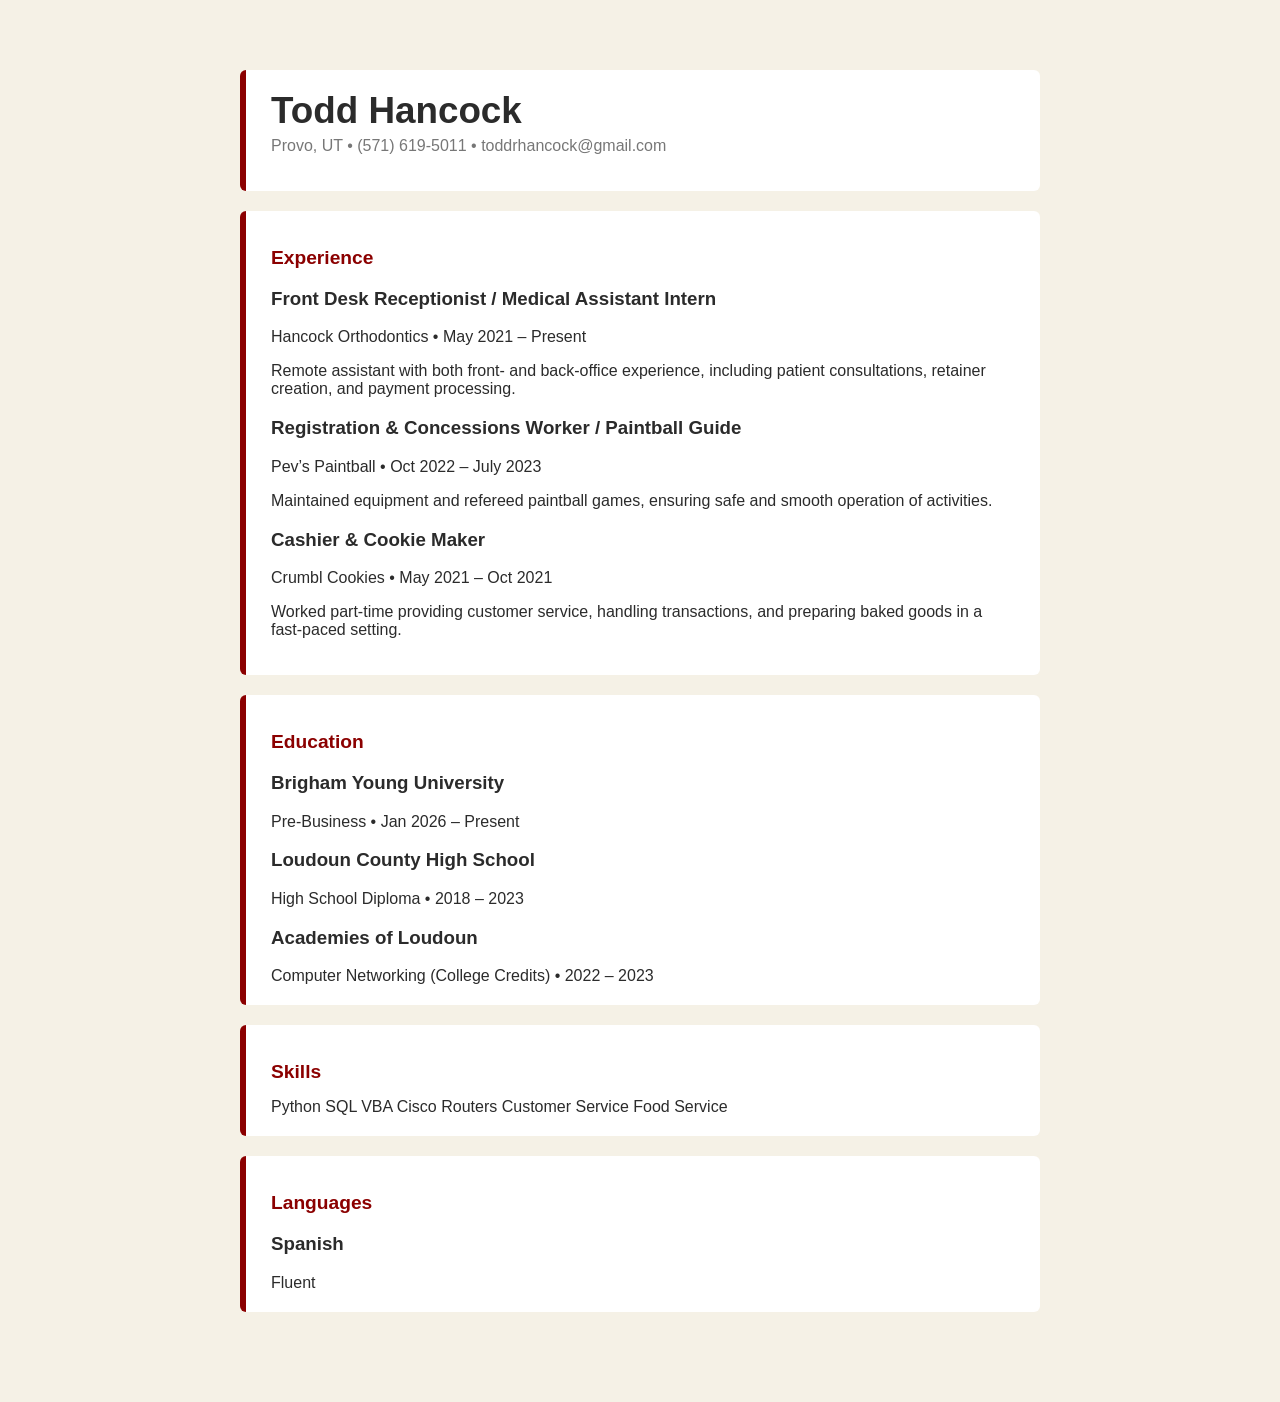
==== FINAL/pages/resume.html @ fa13ccd0 "Add files via upload" ====
<!DOCTYPE html>
<html lang="en">
<head>
    <meta charset="UTF-8">
    <meta name="viewport" content="width=device-width, initial-scale=1.0">
    <title>Todd Hancock</title>

    <!-- Link to your CSS -->
    <link rel="stylesheet" href="../styles/styles2.css">
</head>
<body>

<div class="container">

    <!-- Header -->
    <header>
        <h1>Todd Hancock</h1>
        <p>Provo, UT • (571) 619-5011 • toddrhancock@gmail.com</p>
    </header>

    <!-- Experience -->
    <section>
        <h2>Experience</h2>

        <div class="item">
            <h3>Front Desk Receptionist / Medical Assistant Intern</h3>
            <span>Hancock Orthodontics • May 2021 – Present</span>
            <p>
                Remote assistant with both front- and back-office experience,
                including patient consultations, retainer creation, and payment processing.
            </p>
        </div>

        <div class="item">
            <h3>Registration & Concessions Worker / Paintball Guide</h3>
            <span>Pev’s Paintball • Oct 2022 – July 2023</span>
            <p>
                Maintained equipment and refereed paintball games, ensuring safe and
                smooth operation of activities.
            </p>
        </div>

        <div class="item">
            <h3>Cashier & Cookie Maker</h3>
            <span>Crumbl Cookies • May 2021 – Oct 2021</span>
            <p>
                Worked part-time providing customer service, handling transactions,
                and preparing baked goods in a fast-paced setting.
            </p>
        </div>
    </section>

    <!-- Education -->
    <section>
        <h2>Education</h2>

        <div class="item">
            <h3>Brigham Young University</h3>
            <span>Pre-Business • Jan 2026 – Present</span>
        </div>

        <div class="item">
            <h3>Loudoun County High School</h3>
            <span>High School Diploma • 2018 – 2023</span>
        </div>

        <div class="item">
            <h3>Academies of Loudoun</h3>
            <span>Computer Networking (College Credits) • 2022 – 2023</span>
        </div>
    </section>

    <!-- Skills -->
    <section>
        <h2>Skills</h2>

        <div class="skills">
            <span>Python</span>
            <span>SQL</span>
            <span>VBA</span>
            <span>Cisco Routers</span>
            <span>Customer Service</span>
            <span>Food Service</span>
        </div>
    </section>

    <!-- Languages -->
    <section>
        <h2>Languages</h2>

        <div class="item">
            <h3>Spanish</h3>
            <span>Fluent</span>
        </div>
    </section>

</div>

</body>
</html>
---- FINAL/styles/styles2.css ----
:root {
    --beige: #f5f1e6;
    --box: #ffffff;
    --accent: #8B0000; /* deep red */
    --text: #2b2b2b;
    --light: #777;
}

body {
    font-family: -apple-system, BlinkMacSystemFont, "Segoe UI", Arial, sans-serif;
    background: var(--beige);
    color: var(--text);
    margin: 0;
}

/* Main container */
.container {
    max-width: 800px;
    margin: 50px auto;
    padding: 20px;
}

/* Boxed sections */
header, section {
    background: var(--box);
    padding: 20px 25px;
    margin-bottom: 20px;
    border-radius: 6px;
    border-left: 6px solid var(--accent);
}

/* Header */
header h1 {
    margin: 0;
    font-size: 2.3rem;
}

header p {
    color: var(--light);
    margin-top: 5px;
}

/* Section headings */
h2 {
    margin-bottom: 15px;
    font-size: 1.2rem;
    color: var(--accent);
}
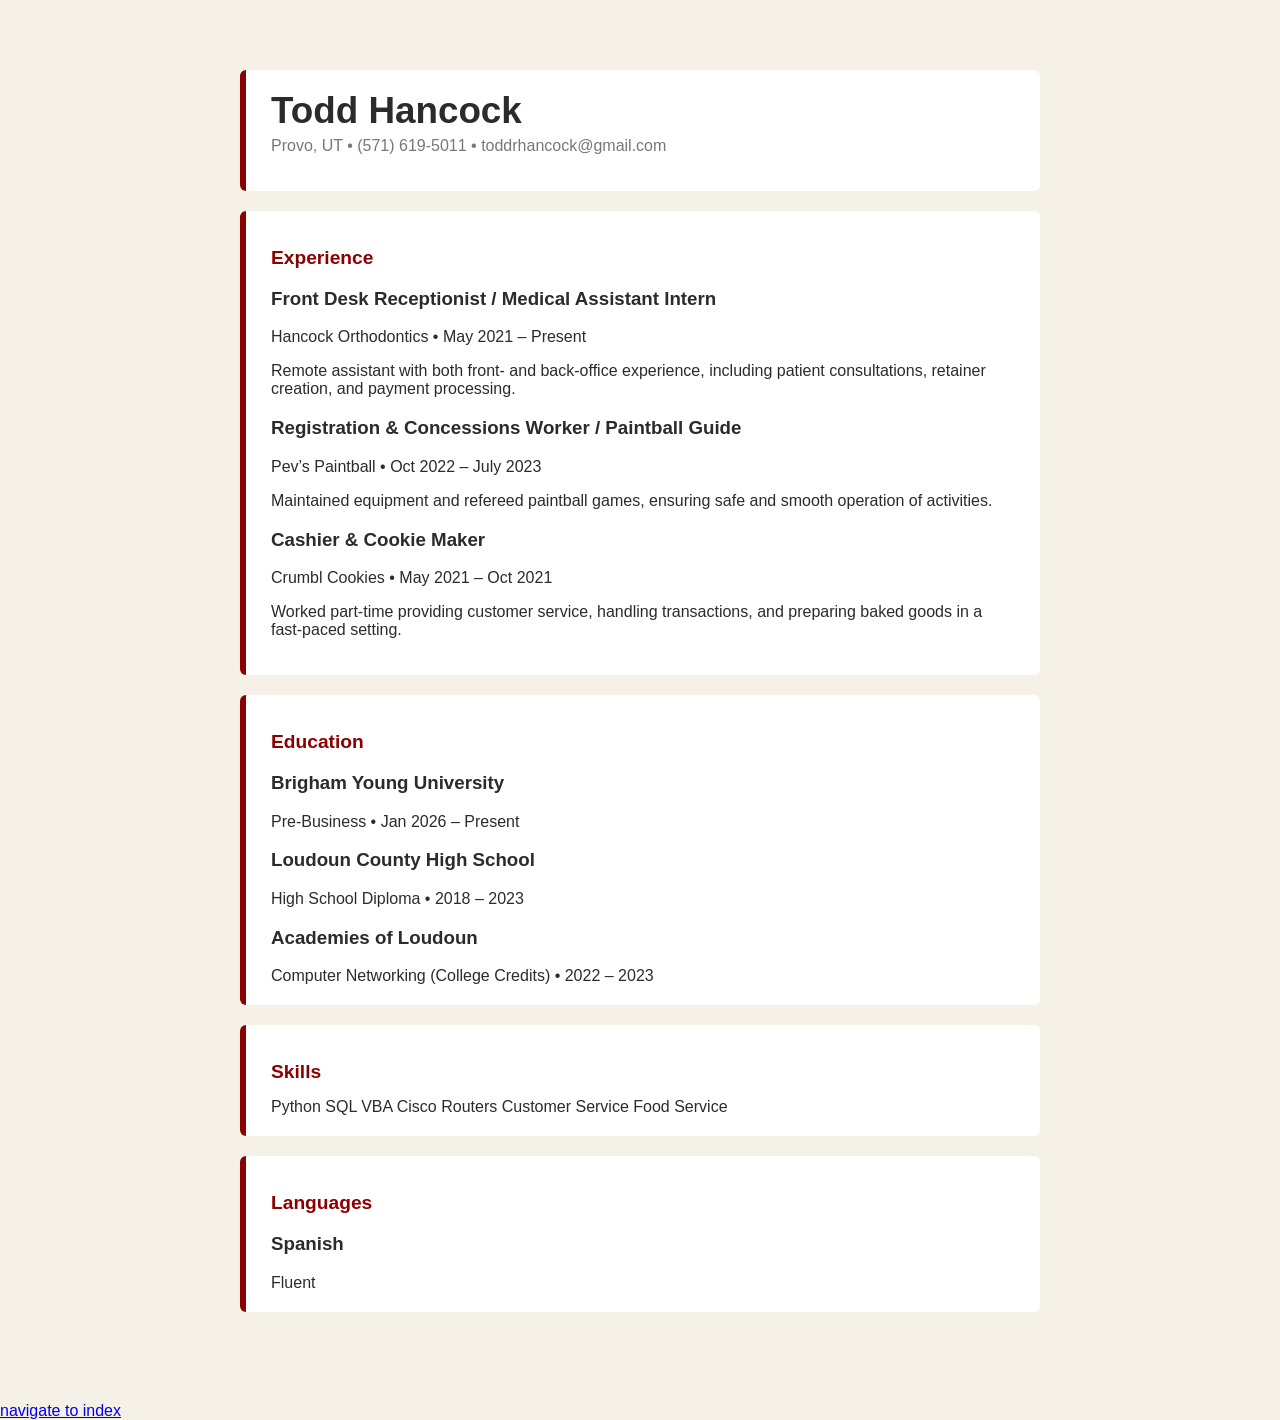
==== commit edbe9035: "Update resume.html" ====
--- a/FINAL/pages/resume.html
+++ b/FINAL/pages/resume.html
@@ -95,6 +95,6 @@
     </section>
 
 </div>
-
+<a href="../index.html" >navigate to index</a></div>
 </body>
-</html>+</html>
